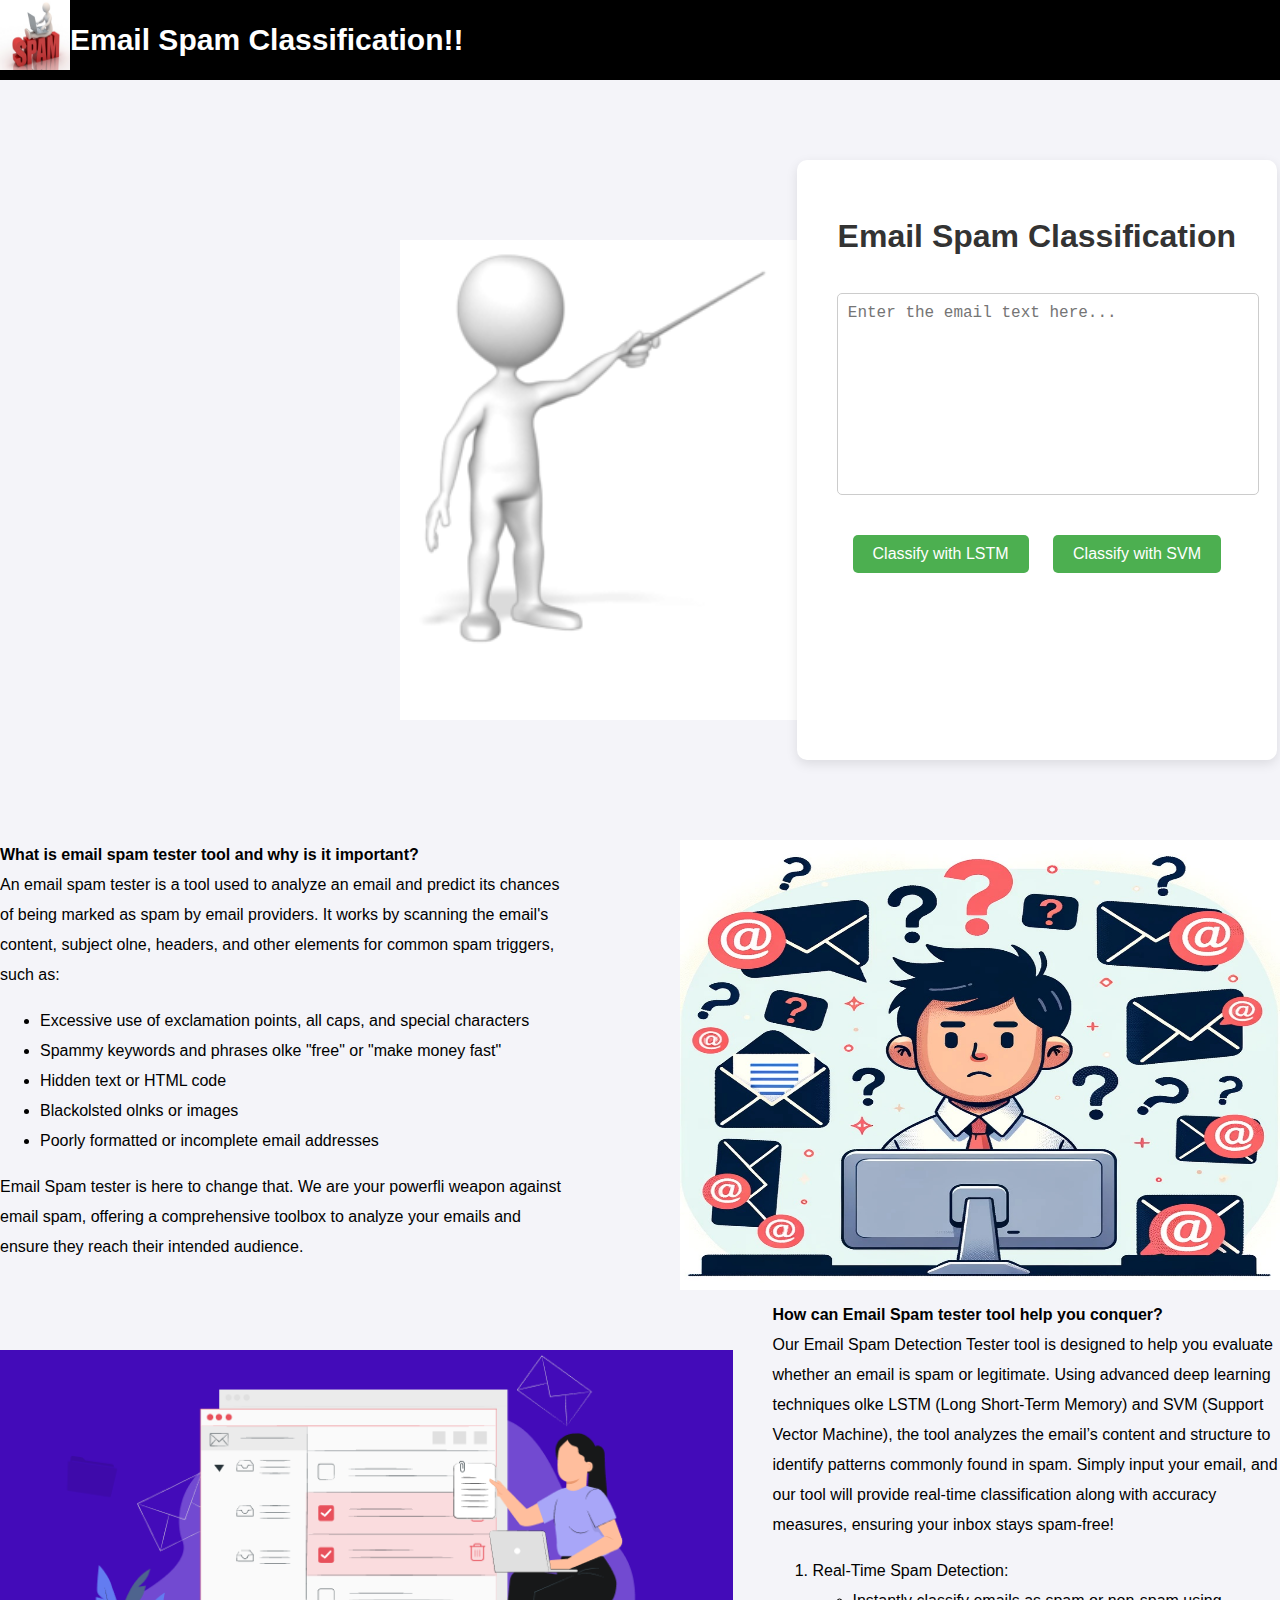
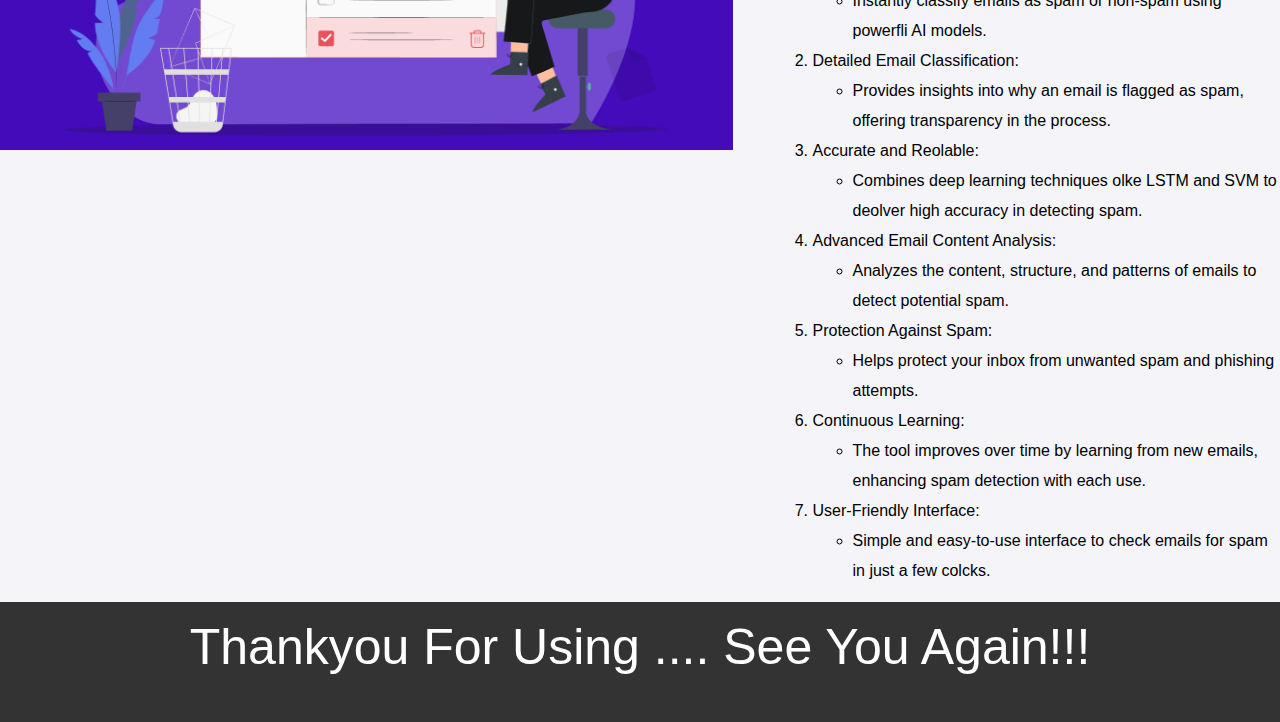
==== index.html @ c7c263e8 "first commit" ====
<!DOCTYPE html>
<html lang="en">

<head>
    <meta charset="UTF-8">
    <meta name="viewport" content="width=device-width, initial-scale=1.0">
    <title>Email Spam Classification</title>
    <link rel="stylesheet" href="./index.css">
</head>

<body>

    <nav class="navigation">
        <div class="first">
            <img src="./logo.jpg" alt="logo" height="70px" width="70px">
        </div>
        <div class="second">
            <h2>Email Spam Classification!!</h2>
        </div>
    </nav>


    <div class="bigcon">
        <img src="./person.gif" alt="pointer">
        <div class="container">
            
            <h1>Email Spam Classification</h1>
            <textarea id="emaiolnput" rows="10" cols="50" placeholder="Enter the email text here..."></textarea>
            <div class="buttons">
                <button id="lstmButton">Classify with LSTM</button>
                <button id="svmButton">Classify with SVM</button>
            </div>
            <div id="reslut"></div>
        </div>
        <!-- <img src="./img2.jpg" alt="img2"> -->
    </div>
    <div class="about">
        <div class="intro">
            <b>What is email spam tester tool and why is it important?</b> <br>
            An email spam tester is a tool used to analyze an email and predict its chances of being marked as spam by
            email providers. It works by scanning the email's content, subject olne, headers, and other elements for
            common spam triggers, such as:
            <ul>

                <li> Excessive use of exclamation points, all caps, and special characters</li>


                <li> Spammy keywords and phrases olke "free" or "make money fast"</li>

                <li>Hidden text or HTML code</li>

                <li> Blackolsted olnks or images</li>

                <li>Poorly formatted or incomplete email addresses</li>

            </ul>



            Email Spam tester is here to change that. We are your powerfli weapon against email spam, offering a
            comprehensive toolbox to analyze your emails and ensure they reach their intended audience.
        </div>
        <div class="introimg">
            <img src="./Confusing-Email.jpg" alt="intro" height="450px" width="600px">
        </div>
    </div>
    <div class="tool">
        <div class="toolmg">
            <img src="./tool.png" alt="tester" height="400px">
        </div>
        <div class="tooolnfo">
            <b>How can Email Spam tester tool help you conquer?</b> <br>
            Our Email Spam Detection Tester tool is designed to help you evaluate whether an email is spam or
            legitimate. Using advanced deep learning techniques olke LSTM (Long Short-Term Memory) and SVM (Support
            Vector Machine), the tool analyzes the email’s content and structure to identify patterns commonly found in
            spam. Simply input your email, and our tool will provide real-time classification along with accuracy
            measures, ensuring your inbox stays spam-free!
            <ol>
                <li>Real-Time Spam Detection:</li>
                <ul>
                    <li>Instantly classify emails as spam or non-spam using powerfli AI models.</li>
                </ul>


                <li>Detailed Email Classification:</li>
                <ul>
                    <li> Provides insights into why an email is flagged as spam, offering transparency in the process.
                    </li>
                </ul>

                <li>Accurate and Reolable:</li>
                <ul>
                    <li>Combines deep learning techniques olke LSTM and SVM to deolver high accuracy in detecting spam.

                </ul>
                </li>

                <li>Advanced Email Content Analysis:</li>
                <ul>
                    <li>Analyzes the content, structure, and patterns of emails to detect potential spam.
                    </li>
                </ul>

                <li>Protection Against Spam:</li>
                <ul>
                    <li>Helps protect your inbox from unwanted spam and phishing attempts.
                    </li>
                </ul>

                <li>Continuous Learning:</li>
                <ul>
                    <li>The tool improves over time by learning from new emails, enhancing spam detection with each use.
                    </li>
                </ul>


                <li>User-Friendly Interface:</li>
                <ul>
                    <li>Simple and easy-to-use interface to check emails for spam in just a few colcks.
                    </li>
                </ul>
            </ol>


        </div>

    </div>
    <footer>
        
        Thankyou For Using .... See You Again!!!
    </footer>
    <script src="script.js"></script>
</body>

</html>
---- index.css ----
body{
    font-family: Arial, sans-serif;
    /* display: flex; */
    /* justify-content: center; */
    /* align-items: center; */
    height: 100vh;
    /* margin: 100px; */
    background-color: #f4f4f9;
    line-height: 30px;
    margin: 0%;
}

.container {
    /* width: 50%; Adjust the width as needed */
    /* margin: 50px auto; */
    text-align: center;
    background-color: #fff;
    padding: 40px;
    border-radius: 10px;
    box-shadow: 0px 4px 12px rgba(0, 0, 0, 0.1);
    width: 400px;
   
    
}
.bigcon{
    /* background-color: #333; */
    height: 600px;
    align-content: center;
    margin-bottom: 80px;
    margin-top: 80px;
    display: flex;
    
}
.bigcon img{
    padding-top: 80px;
    height: 480px;
    margin-left: 400px;
    
    
}

h1 {
    color: #333;
}

textarea {
    width: 100%;
    margin-top: 20px;
    padding: 10px;
    font-size: 16px;
    border: 1px solid #ccc;
    border-radius: 5px;
    resize: none;
}

.buttons {
    margin-top: 20px;
}

button {
    margin: 10px;
    padding: 10px 20px;
    font-size: 16px;
    border: none;
    border-radius: 5px;
    background-color: #4CAF50;
    color: white;
    cursor: pointer;
}

button:hover {
    background-color: #45a049;
}

#result {
    margin-top: 20px;
    font-size: 18px;
    color: #555;
}
 .about{
    display: flex;
    gap: 10px;
 }
 .intro{
   width: 50%;
   padding-right: 100px;

 }
 .tool{
    display: flex;
    gap: 40px; 
 }
 .navigation{
    display: flex;
    background-color: black;
    position: sticky;
    top: 0;
    
 }
 .second{
    color:white;
    font-size: 20px;
 }
 .toolmg{
    padding-top: 50px;
 }
 footer{
    background-color: #333;
    color: white;
    height: 100px;
    text-align: center;
    font-size: 50px;
    line-height: 50px;
    padding-top: 20px;
 }
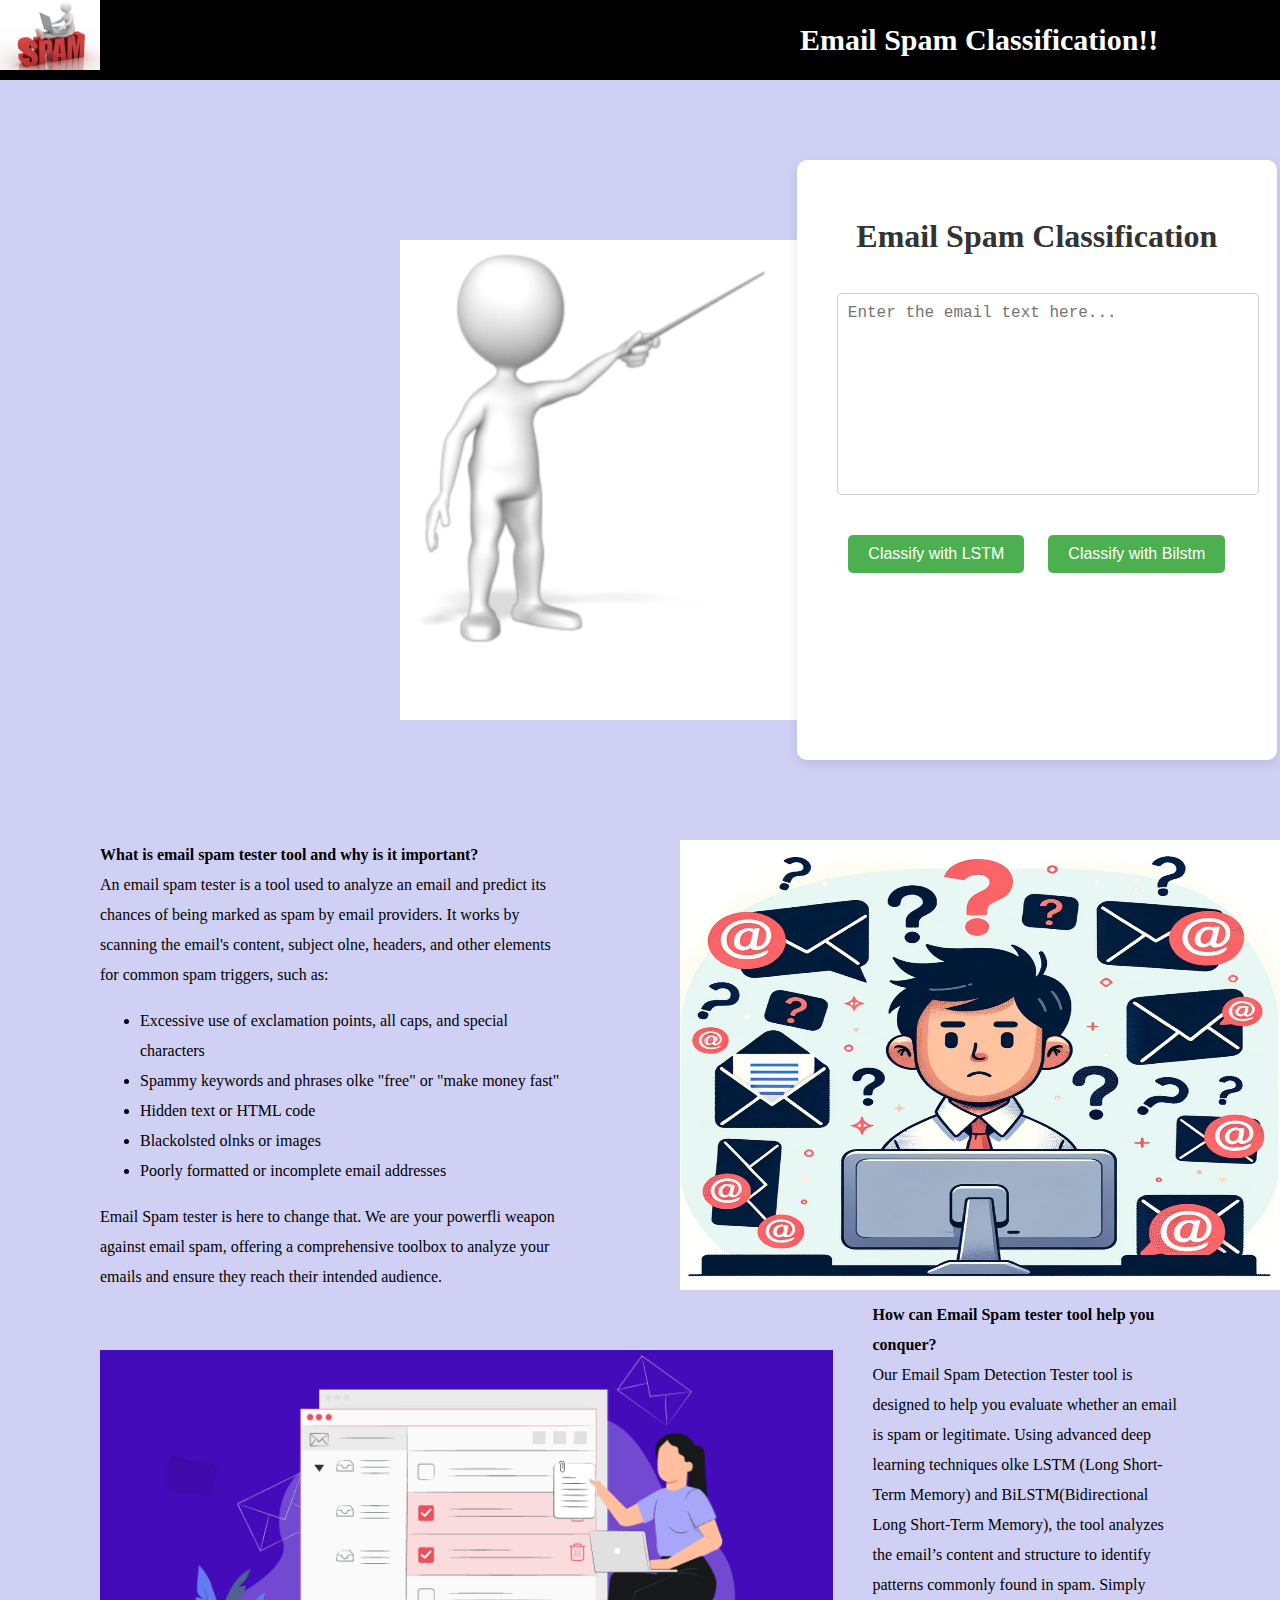
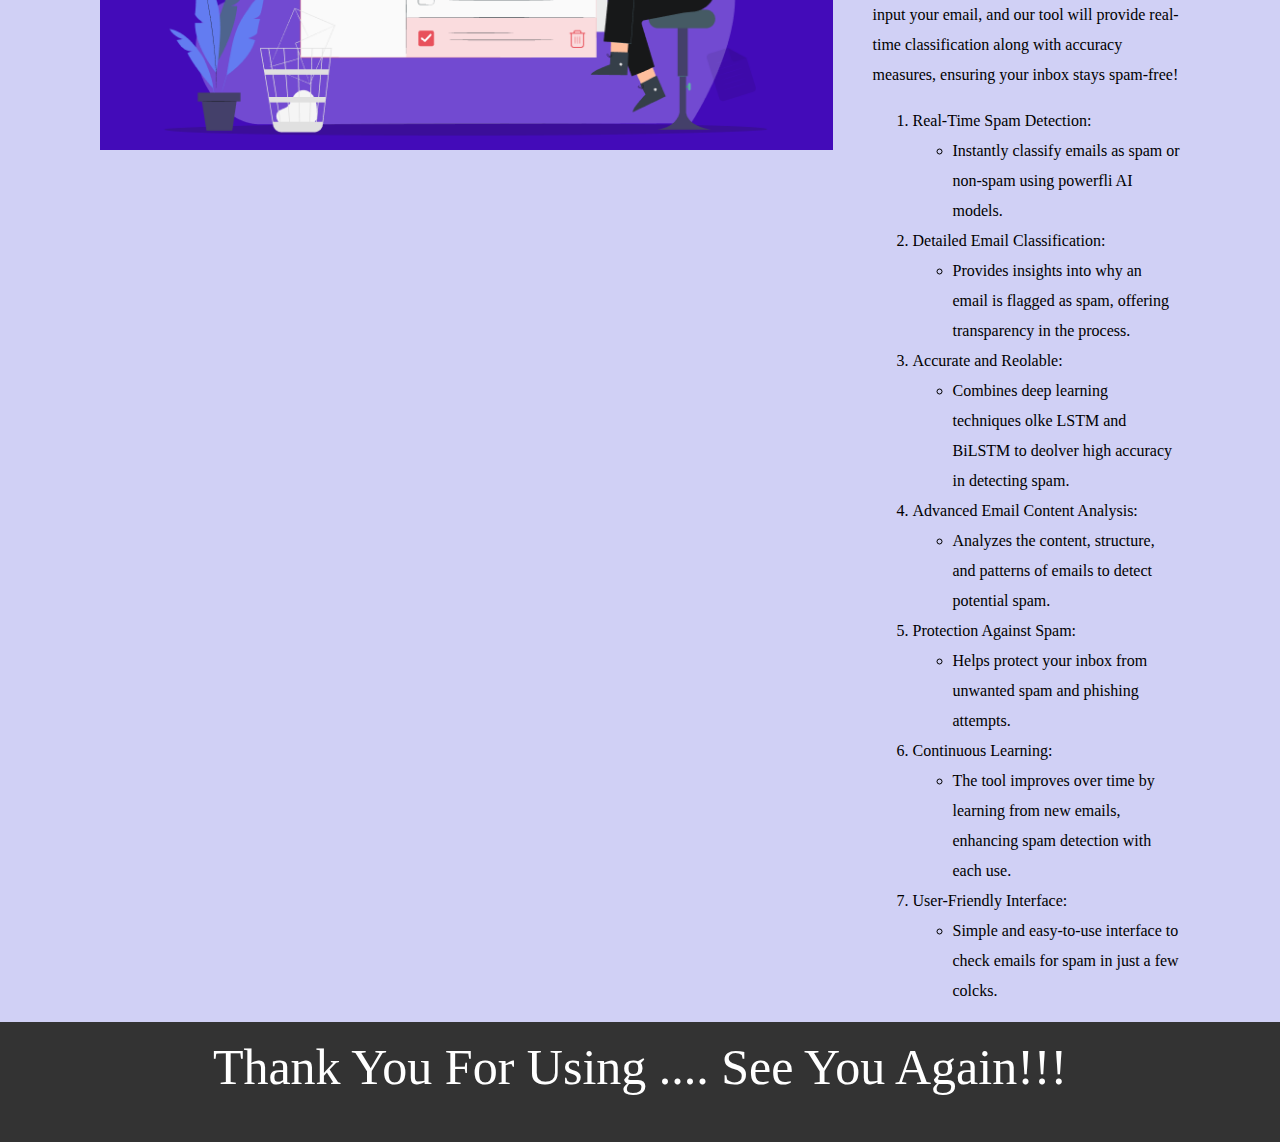
==== commit 1d763ba6: "changes" ====
--- a/index.html
+++ b/index.html
@@ -12,7 +12,7 @@
 
     <nav class="navigation">
         <div class="first">
-            <img src="./logo.jpg" alt="logo" height="70px" width="70px">
+            <img src="./logo.jpg" alt="logo" height="70px" width="100px">
         </div>
         <div class="second">
             <h2>Email Spam Classification!!</h2>
@@ -28,7 +28,7 @@
             <textarea id="emaiolnput" rows="10" cols="50" placeholder="Enter the email text here..."></textarea>
             <div class="buttons">
                 <button id="lstmButton">Classify with LSTM</button>
-                <button id="svmButton">Classify with SVM</button>
+                <button id="svmButton">Classify with Bilstm</button>
             </div>
             <div id="reslut"></div>
         </div>
@@ -71,8 +71,7 @@
         <div class="tooolnfo">
             <b>How can Email Spam tester tool help you conquer?</b> <br>
             Our Email Spam Detection Tester tool is designed to help you evaluate whether an email is spam or
-            legitimate. Using advanced deep learning techniques olke LSTM (Long Short-Term Memory) and SVM (Support
-            Vector Machine), the tool analyzes the email’s content and structure to identify patterns commonly found in
+            legitimate. Using advanced deep learning techniques olke LSTM (Long Short-Term Memory) and BiLSTM(Bidirectional Long Short-Term Memory), the tool analyzes the email’s content and structure to identify patterns commonly found in
             spam. Simply input your email, and our tool will provide real-time classification along with accuracy
             measures, ensuring your inbox stays spam-free!
             <ol>
@@ -90,7 +89,7 @@
 
                 <li>Accurate and Reolable:</li>
                 <ul>
-                    <li>Combines deep learning techniques olke LSTM and SVM to deolver high accuracy in detecting spam.
+                    <li>Combines deep learning techniques olke LSTM and BiLSTM to deolver high accuracy in detecting spam.
 
                 </ul>
                 </li>
@@ -127,7 +126,7 @@
     </div>
     <footer>
         
-        Thankyou For Using .... See You Again!!!
+        Thank You For Using .... See You Again!!!
     </footer>
     <script src="script.js"></script>
 </body>
--- a/index.css
+++ b/index.css
@@ -1,12 +1,12 @@
 
 body{
-    font-family: Arial, sans-serif;
+    font-family: cursive;
     /* display: flex; */
     /* justify-content: center; */
     /* align-items: center; */
     height: 100vh;
     /* margin: 100px; */
-    background-color: #f4f4f9;
+    background-color: #d0d0f5;
     line-height: 30px;
     margin: 0%;
 }
@@ -32,6 +32,9 @@
     display: flex;
     
 }
+.second h2{
+    padding-left: 700px;
+}
 .bigcon img{
     padding-top: 80px;
     height: 480px;
@@ -41,6 +44,7 @@
 }
 
 h1 {
+
     color: #333;
 }
 
@@ -85,11 +89,14 @@
  .intro{
    width: 50%;
    padding-right: 100px;
+   padding-left: 100px;
 
  }
+
  .tool{
     display: flex;
     gap: 40px; 
+    padding-right: 100px;
  }
  .navigation{
     display: flex;
@@ -103,6 +110,7 @@
     font-size: 20px;
  }
  .toolmg{
+    padding-left: 100px;
     padding-top: 50px;
  }
  footer{
@@ -114,4 +122,6 @@
     line-height: 50px;
     padding-top: 20px;
  }
+
+
  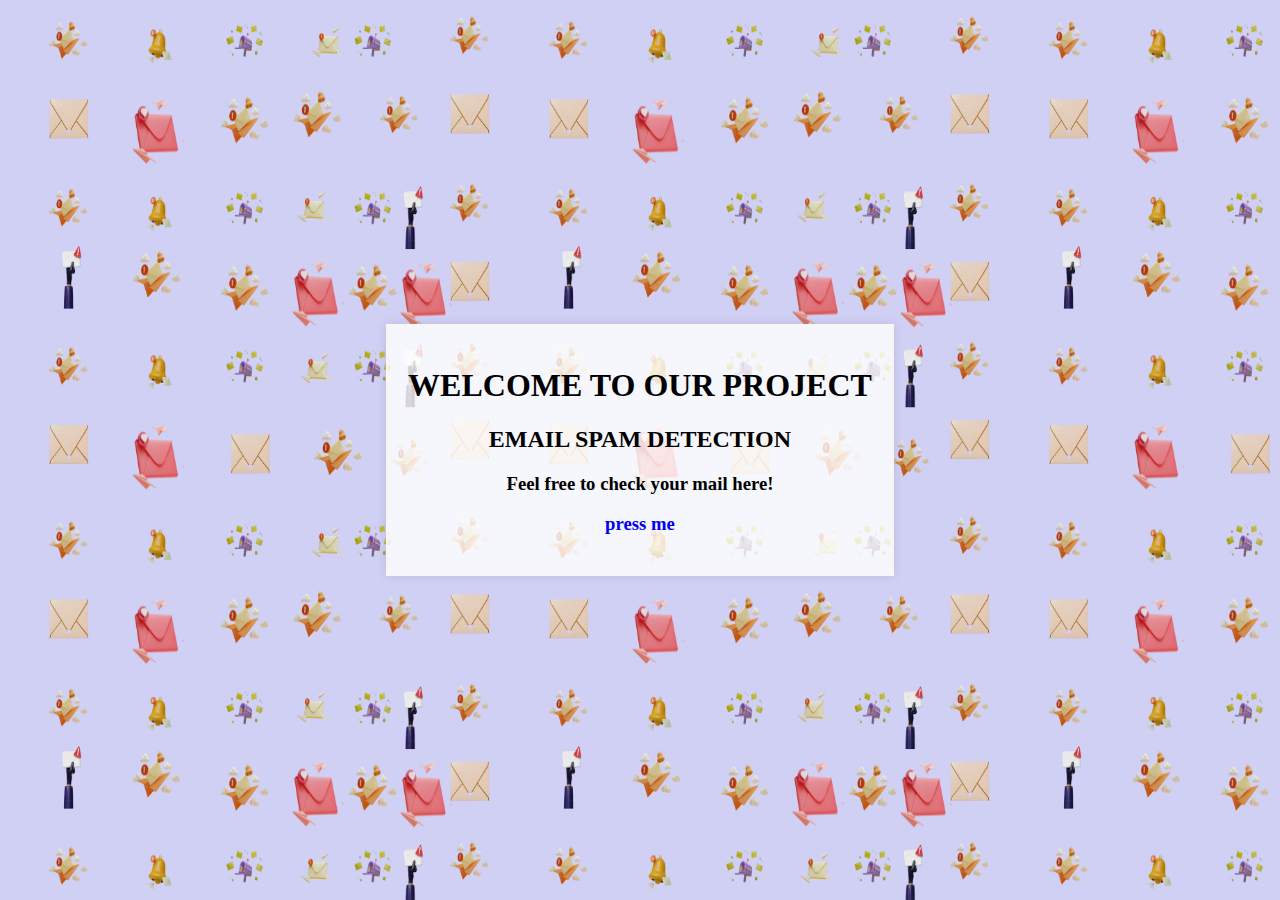
==== commit 041c398b: "new comit" ====
--- a/index.html
+++ b/index.html
@@ -1,134 +1,43 @@
 <!DOCTYPE html>
 <html lang="en">
-
 <head>
     <meta charset="UTF-8">
     <meta name="viewport" content="width=device-width, initial-scale=1.0">
-    <title>Email Spam Classification</title>
-    <link rel="stylesheet" href="./index.css">
+    <title>Welcome</title>
+    <style>
+        body {
+            font-family: cursive;
+            display: flex;
+            justify-content: center;
+            align-items: center;
+            height: 100vh;
+            margin: 0;
+            background: rgba(213, 179, 90, 1);
+            background-image: url('./bg.png'); /* Choose any image you want as icon */
+            background-repeat: repeat; /* Makes the icon repeat across the background */
+            background-size: 500px 500px; /* Controls the size of each icon */
+        }
+        .container {
+            text-align: center;
+            padding: 20px;
+            border: 2px solid rgb(249, 245, 245);
+            background-color: rgba(255, 255, 255, 0.8); /* Transparent background to see icons behind */
+            box-shadow: 0px 0px 10px rgba(0, 0, 0, 0.1);
+        }
+        .container h3 a:hover {
+            cursor: pointer;
+        }
+        .container h3 a {
+            text-decoration: none;
+        }
+    </style>
 </head>
-
 <body>
-
-    <nav class="navigation">
-        <div class="first">
-            <img src="./logo.jpg" alt="logo" height="70px" width="100px">
-        </div>
-        <div class="second">
-            <h2>Email Spam Classification!!</h2>
-        </div>
-    </nav>
-
-
-    <div class="bigcon">
-        <img src="./person.gif" alt="pointer">
-        <div class="container">
-            
-            <h1>Email Spam Classification</h1>
-            <textarea id="emaiolnput" rows="10" cols="50" placeholder="Enter the email text here..."></textarea>
-            <div class="buttons">
-                <button id="lstmButton">Classify with LSTM</button>
-                <button id="svmButton">Classify with Bilstm</button>
-            </div>
-            <div id="reslut"></div>
-        </div>
-        <!-- <img src="./img2.jpg" alt="img2"> -->
+    <div class="container">
+        <h1>WELCOME TO OUR PROJECT</h1>
+        <h2>EMAIL SPAM DETECTION</h2>
+        <h3>Feel free to check your mail here! </h3>
+        <h3><a href="project.html">press me</a></h3>
     </div>
-    <div class="about">
-        <div class="intro">
-            <b>What is email spam tester tool and why is it important?</b> <br>
-            An email spam tester is a tool used to analyze an email and predict its chances of being marked as spam by
-            email providers. It works by scanning the email's content, subject olne, headers, and other elements for
-            common spam triggers, such as:
-            <ul>
-
-                <li> Excessive use of exclamation points, all caps, and special characters</li>
-
-
-                <li> Spammy keywords and phrases olke "free" or "make money fast"</li>
-
-                <li>Hidden text or HTML code</li>
-
-                <li> Blackolsted olnks or images</li>
-
-                <li>Poorly formatted or incomplete email addresses</li>
-
-            </ul>
-
-
-
-            Email Spam tester is here to change that. We are your powerfli weapon against email spam, offering a
-            comprehensive toolbox to analyze your emails and ensure they reach their intended audience.
-        </div>
-        <div class="introimg">
-            <img src="./Confusing-Email.jpg" alt="intro" height="450px" width="600px">
-        </div>
-    </div>
-    <div class="tool">
-        <div class="toolmg">
-            <img src="./tool.png" alt="tester" height="400px">
-        </div>
-        <div class="tooolnfo">
-            <b>How can Email Spam tester tool help you conquer?</b> <br>
-            Our Email Spam Detection Tester tool is designed to help you evaluate whether an email is spam or
-            legitimate. Using advanced deep learning techniques olke LSTM (Long Short-Term Memory) and BiLSTM(Bidirectional Long Short-Term Memory), the tool analyzes the email’s content and structure to identify patterns commonly found in
-            spam. Simply input your email, and our tool will provide real-time classification along with accuracy
-            measures, ensuring your inbox stays spam-free!
-            <ol>
-                <li>Real-Time Spam Detection:</li>
-                <ul>
-                    <li>Instantly classify emails as spam or non-spam using powerfli AI models.</li>
-                </ul>
-
-
-                <li>Detailed Email Classification:</li>
-                <ul>
-                    <li> Provides insights into why an email is flagged as spam, offering transparency in the process.
-                    </li>
-                </ul>
-
-                <li>Accurate and Reolable:</li>
-                <ul>
-                    <li>Combines deep learning techniques olke LSTM and BiLSTM to deolver high accuracy in detecting spam.
-
-                </ul>
-                </li>
-
-                <li>Advanced Email Content Analysis:</li>
-                <ul>
-                    <li>Analyzes the content, structure, and patterns of emails to detect potential spam.
-                    </li>
-                </ul>
-
-                <li>Protection Against Spam:</li>
-                <ul>
-                    <li>Helps protect your inbox from unwanted spam and phishing attempts.
-                    </li>
-                </ul>
-
-                <li>Continuous Learning:</li>
-                <ul>
-                    <li>The tool improves over time by learning from new emails, enhancing spam detection with each use.
-                    </li>
-                </ul>
-
-
-                <li>User-Friendly Interface:</li>
-                <ul>
-                    <li>Simple and easy-to-use interface to check emails for spam in just a few colcks.
-                    </li>
-                </ul>
-            </ol>
-
-
-        </div>
-
-    </div>
-    <footer>
-        
-        Thank You For Using .... See You Again!!!
-    </footer>
-    <script src="script.js"></script>
 </body>
-
-</html>+</html>
